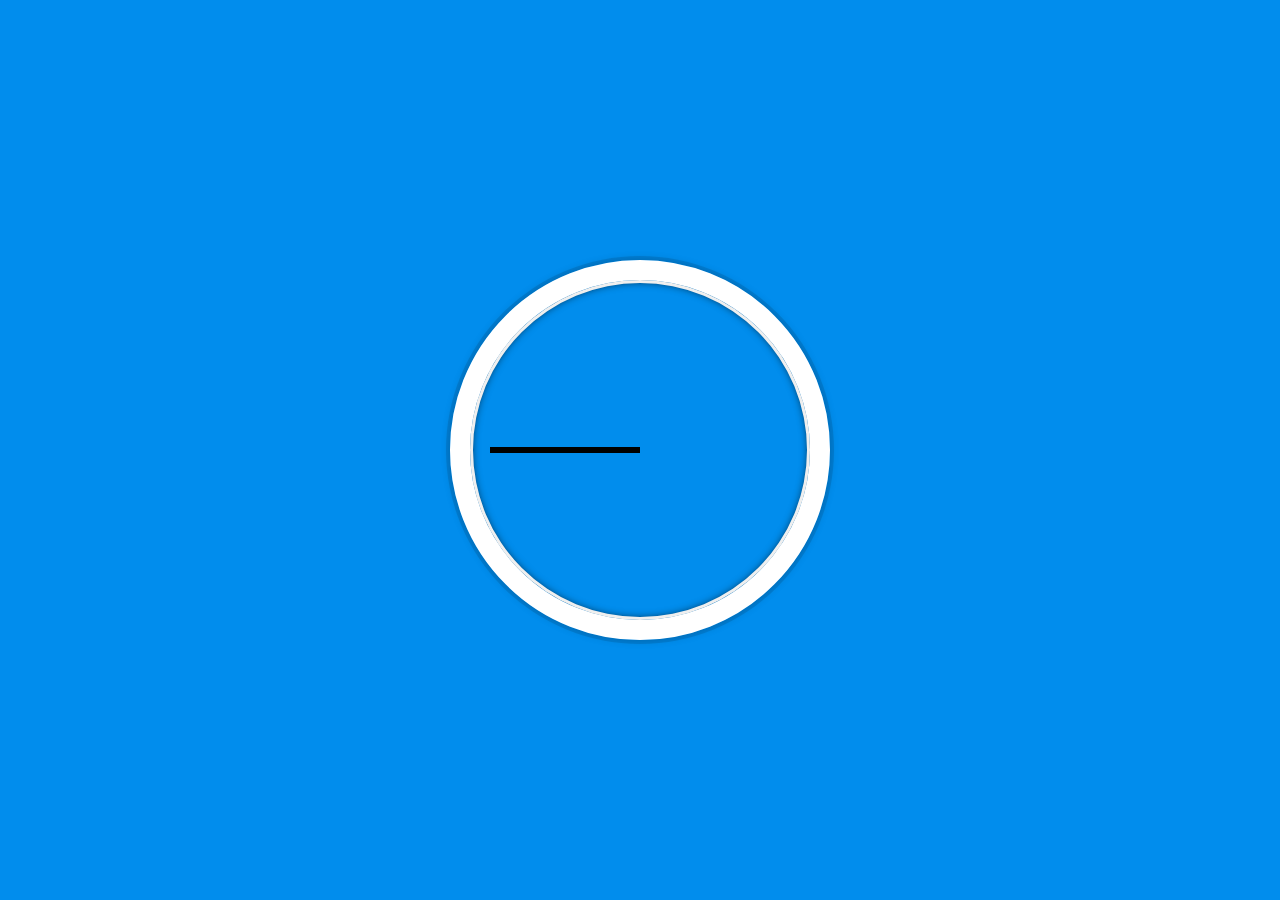
==== 02 - JS and CSS Clock/index-START.html @ 3c28a512 "initial commit" ====
<!DOCTYPE html>
<html lang="en">
<head>
  <meta charset="UTF-8">
  <title>JS + CSS Clock</title>
</head>
<body>


    <div class="clock">
      <div class="clock-face">
        <div class="hand hour-hand"></div>
        <div class="hand min-hand"></div>
        <div class="hand second-hand"></div>
      </div>
    </div>


  <style>
    html {
      background: #018DED url(http://unsplash.it/1500/1000?image=881&blur=5);
      background-size: cover;
      font-family: 'helvetica neue';
      text-align: center;
      font-size: 10px;
    }

    body {
      margin: 0;
      font-size: 2rem;
      display: flex;
      flex: 1;
      min-height: 100vh;
      align-items: center;
    }

    .clock {
      width: 30rem;
      height: 30rem;
      border: 20px solid white;
      border-radius: 50%;
      margin: 50px auto;
      position: relative;
      padding: 2rem;
      box-shadow:
        0 0 0 4px rgba(0,0,0,0.1),
        inset 0 0 0 3px #EFEFEF,
        inset 0 0 10px black,
        0 0 10px rgba(0,0,0,0.2);
    }

    .clock-face {
      position: relative;
      width: 100%;
      height: 100%;
      transform: translateY(-3px); /* account for the height of the clock hands */
    }

    .hand {
      width: 50%;
      height: 6px;
      background: black;
      position: absolute;
      top: 50%;
    }

  </style>

  <script>


  </script>
</body>
</html>
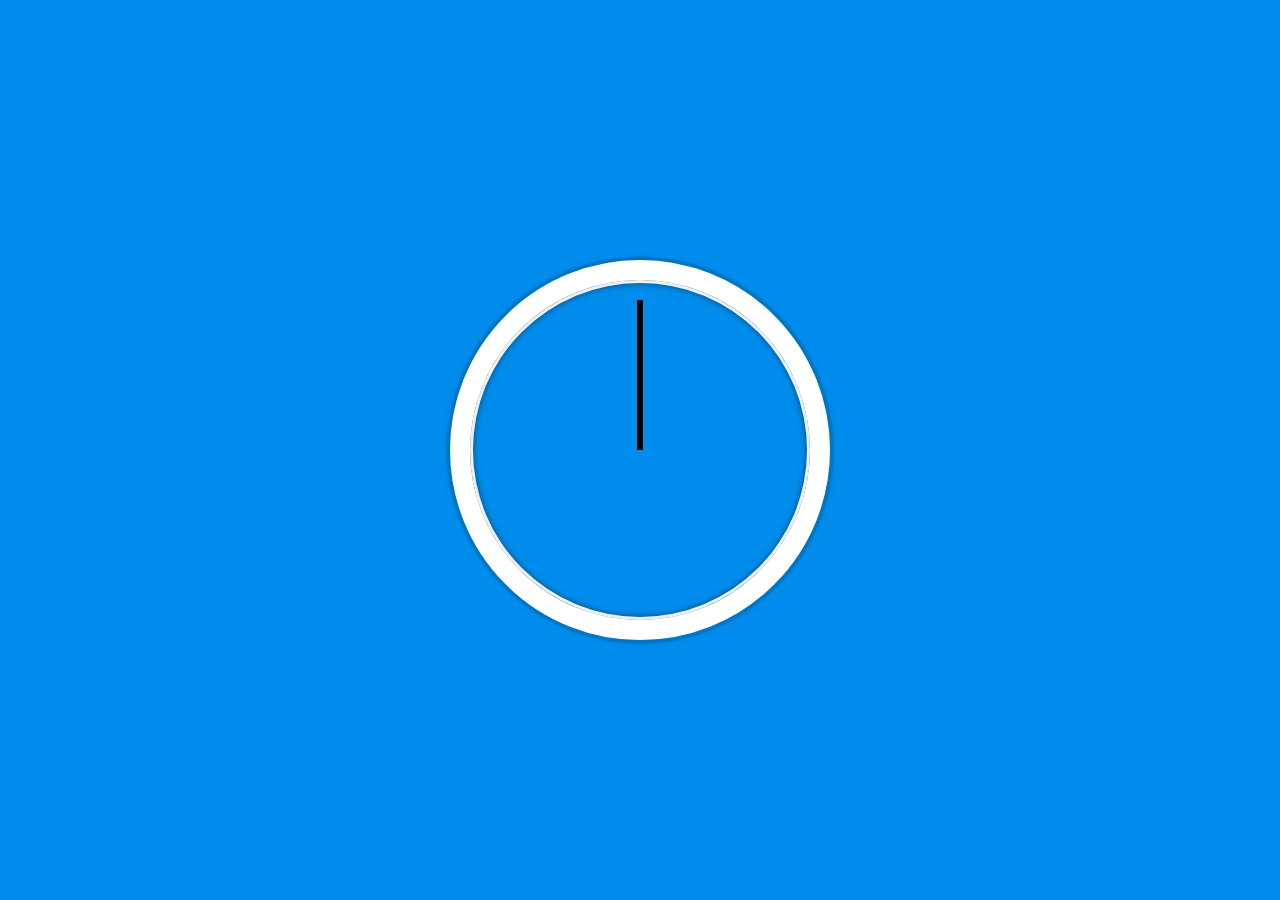
==== commit db777cdf: "finished js clock" ====
--- a/02 - JS and CSS Clock/index-START.html
+++ b/02 - JS and CSS Clock/index-START.html
@@ -1,12 +1,10 @@
 <!DOCTYPE html>
 <html lang="en">
-<head>
-  <meta charset="UTF-8">
-  <title>JS + CSS Clock</title>
-</head>
-<body>
-
-
+  <head>
+    <meta charset="UTF-8" />
+    <title>JS + CSS Clock</title>
+  </head>
+  <body>
     <div class="clock">
       <div class="clock-face">
         <div class="hand hour-hand"></div>
@@ -15,60 +13,78 @@
       </div>
     </div>
 
+    <style>
+      html {
+        background: #018ded url(http://unsplash.it/1500/1000?image=881&blur=5);
+        background-size: cover;
+        font-family: 'helvetica neue';
+        text-align: center;
+        font-size: 10px;
+      }
 
-  <style>
-    html {
-      background: #018DED url(http://unsplash.it/1500/1000?image=881&blur=5);
-      background-size: cover;
-      font-family: 'helvetica neue';
-      text-align: center;
-      font-size: 10px;
-    }
+      body {
+        margin: 0;
+        font-size: 2rem;
+        display: flex;
+        flex: 1;
+        min-height: 100vh;
+        align-items: center;
+      }
 
-    body {
-      margin: 0;
-      font-size: 2rem;
-      display: flex;
-      flex: 1;
-      min-height: 100vh;
-      align-items: center;
-    }
+      .clock {
+        width: 30rem;
+        height: 30rem;
+        border: 20px solid white;
+        border-radius: 50%;
+        margin: 50px auto;
+        position: relative;
+        padding: 2rem;
+        box-shadow: 0 0 0 4px rgba(0, 0, 0, 0.1), inset 0 0 0 3px #efefef,
+          inset 0 0 10px black, 0 0 10px rgba(0, 0, 0, 0.2);
+      }
 
-    .clock {
-      width: 30rem;
-      height: 30rem;
-      border: 20px solid white;
-      border-radius: 50%;
-      margin: 50px auto;
-      position: relative;
-      padding: 2rem;
-      box-shadow:
-        0 0 0 4px rgba(0,0,0,0.1),
-        inset 0 0 0 3px #EFEFEF,
-        inset 0 0 10px black,
-        0 0 10px rgba(0,0,0,0.2);
-    }
+      .clock-face {
+        position: relative;
+        width: 100%;
+        height: 100%;
+        transform: translateY(
+          -3px
+        ); /* account for the height of the clock hands */
+      }
 
-    .clock-face {
-      position: relative;
-      width: 100%;
-      height: 100%;
-      transform: translateY(-3px); /* account for the height of the clock hands */
-    }
+      .hand {
+        width: 50%;
+        height: 6px;
+        background: black;
+        position: absolute;
+        top: 50%;
+        transform-origin: 100%;
+        transform: rotate(90deg);
+        transition: all 0.5s;
+        transition-timing-function: cubic-bezier(0.1, 2.7, 0.58, 1);
+      }
+    </style>
 
-    .hand {
-      width: 50%;
-      height: 6px;
-      background: black;
-      position: absolute;
-      top: 50%;
-    }
+    <script>
+      const secondHand = document.querySelector('.second-hand')
+      const minsHand = document.querySelector('.min-hand')
+      const hourHand = document.querySelector('.hour-hand')
+      function setDate() {
+        const now = new Date()
+        const seconds = now.getSeconds()
+        const secondsDegrees = (seconds / 60) * 360 + 90
+        secondHand.style.transform = `rotate(${secondsDegrees}deg)`
 
-  </style>
+        const mins = now.getMinutes()
+        const minsDegrees = (mins / 60) * 360 + 90
+        minsHand.style.transform = `rotate(${minsDegrees}deg)`
 
-  <script>
+        const hour = now.getMinutes()
+        const hourDegrees = (hour / 12) * 360 + 90
+        hourHand.style.transform = `rotate(${hourDegrees}deg)`
+      }
 
-
-  </script>
-</body>
+      setInterval(setDate, 1000)
+    </script>
+  </body>
 </html>
